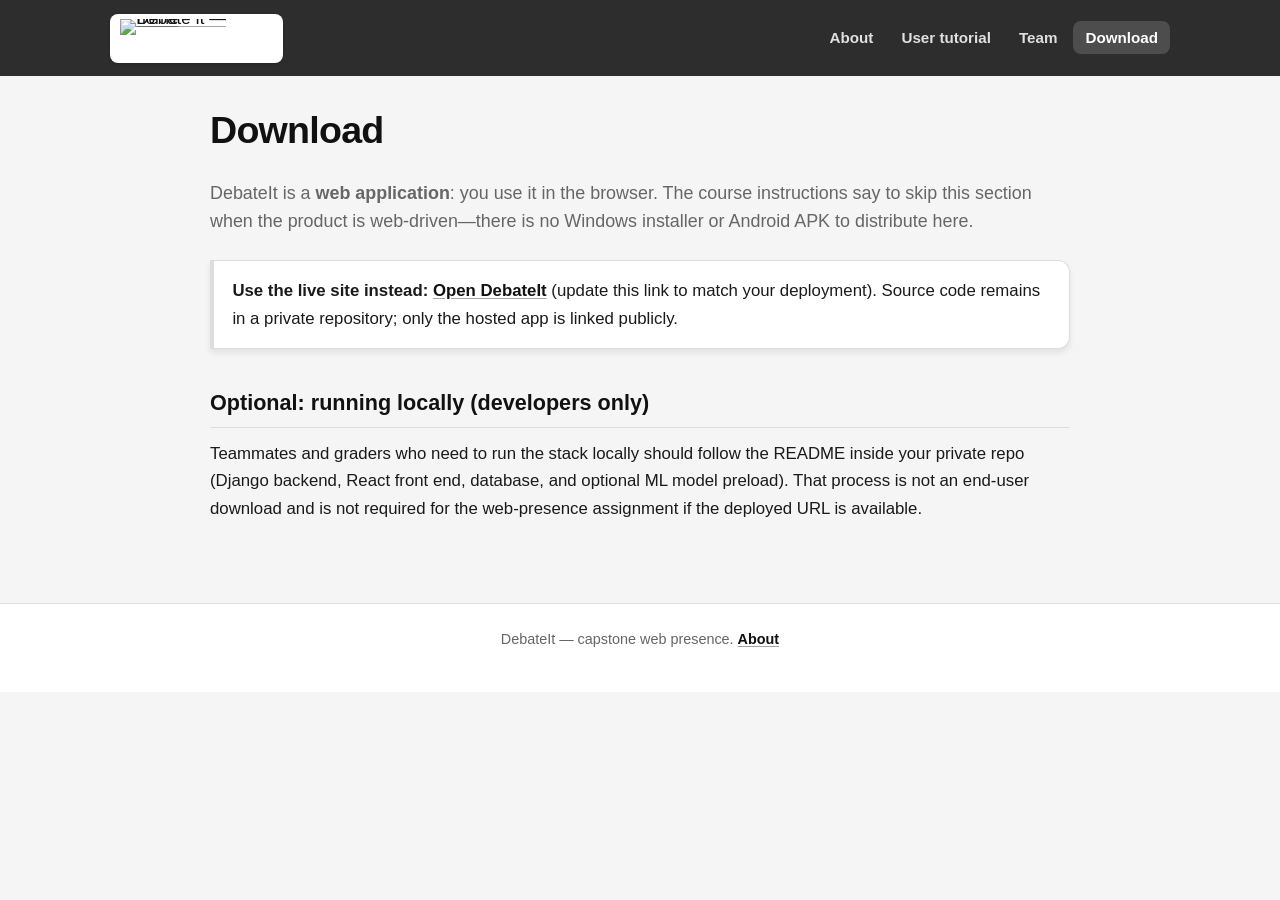
==== download.html @ a7ebaa9a "Add favicon and team resume links Add site favicon (assets/tabLogo.png) and include favicon link in " ====
<!DOCTYPE html>
<html lang="en">
  <head>
    <meta charset="utf-8" />
    <meta name="viewport" content="width=device-width, initial-scale=1" />
    <title>Download — DebateIt</title>
    <link rel="icon" href="assets/tabLogo.png" type="image/png" />
    <link rel="stylesheet" href="styles.css" />
  </head>
  <body>
    <header class="site-header">
      <div class="site-header__inner">
        <a class="logo" href="index.html"><img src="assets/logo.jpg" alt="Debate It — home" width="160" height="40" /></a>
        <nav aria-label="Main">
          <ul>
            <li><a href="index.html">About</a></li>
            <li><a href="tutorial.html">User tutorial</a></li>
            <li><a href="team.html">Team</a></li>
            <li><a href="download.html" aria-current="page">Download</a></li>
          </ul>
        </nav>
      </div>
    </header>

    <main>
      <h1>Download</h1>
      <p class="lead">
        DebateIt is a <strong>web application</strong>: you use it in the browser. The course instructions say to skip this section when the product is web-driven—there is no Windows installer or Android APK to distribute here.
      </p>

      <div class="callout">
        <p>
          <strong>Use the live site instead:</strong>
          <a href="https://debateit.xyz">Open DebateIt</a>
          (update this link to match your deployment). Source code remains in a private repository; only the hosted app is linked publicly.
        </p>
      </div>

      <h2>Optional: running locally (developers only)</h2>
      <p>
        Teammates and graders who need to run the stack locally should follow the README inside your private repo (Django backend, React front end, database, and optional ML model preload). That process is not an end-user download and is not required for the web-presence assignment if the deployed URL is available.
      </p>
    </main>

    <footer class="site-footer">
      <p>DebateIt — capstone web presence. <a href="index.html">About</a></p>
    </footer>
  </body>
</html>
---- styles.css ----
/* DebateIt brochure — theme aligned with mainview (sidebar + light content shell) */
:root {
  /* MainLayout + Sidebar */
  --bg-page: #f5f5f5;
  --bg-chrome: #2d2d2d;
  --bg-chrome-hover: #3d3d3d;
  --bg-chrome-active: #4d4d4d;
  /* Surfaces (auth card, debate cards) */
  --surface: #ffffff;
  --border: #dddddd;
  --border-input: #dddddd;
  --text: #111111;
  --text-body: #1a1a1a;
  --muted: #666666;
  --muted-soft: #999999;
  --accent-red: #e24a4a;
  --radius: 12px;
  --radius-btn: 8px;
  --font: -apple-system, BlinkMacSystemFont, "Segoe UI", Roboto, Oxygen, Ubuntu, Cantarell, "Fira Sans", "Droid Sans", "Helvetica Neue", sans-serif;
  --max: 900px;
  --shadow-card: 0 4px 6px rgba(0, 0, 0, 0.08);
}

*,
*::before,
*::after {
  box-sizing: border-box;
}

html {
  scroll-behavior: smooth;
}

body {
  margin: 0;
  font-family: var(--font);
  background: var(--bg-page);
  color: var(--text-body);
  line-height: 1.65;
  font-size: 1.05rem;
  -webkit-font-smoothing: antialiased;
  -moz-osx-font-smoothing: grayscale;
}

a {
  color: var(--text);
  text-decoration: underline;
  text-decoration-color: rgba(0, 0, 0, 0.35);
  text-underline-offset: 2px;
}

a:hover {
  text-decoration-color: var(--text);
}

.site-header {
  background: var(--bg-chrome);
  border-bottom: none;
  position: sticky;
  top: 0;
  z-index: 10;
}

.site-header__inner {
  max-width: 1100px;
  margin: 0 auto;
  padding: 0.85rem 1.25rem;
  display: flex;
  flex-wrap: wrap;
  align-items: center;
  justify-content: space-between;
  gap: 1rem;
}

.logo {
  display: inline-flex;
  align-items: center;
  line-height: 0;
  background: #fff;
  padding: 0.35rem 0.65rem;
  border-radius: var(--radius-btn);
  border: none;
  box-shadow: 0 1px 3px rgba(0, 0, 0, 0.2);
}

.logo:hover {
  text-decoration: none;
  filter: brightness(1.02);
}

.logo img {
  height: 38px;
  width: auto;
  display: block;
}

nav ul {
  list-style: none;
  margin: 0;
  padding: 0;
  display: flex;
  flex-wrap: wrap;
  gap: 0.25rem;
}

nav a {
  color: #e0e0e0;
  font-size: 0.95rem;
  font-weight: 600;
  text-decoration: none;
  padding: 0.5rem 0.75rem;
  border-radius: var(--radius-btn);
  transition: background-color 0.2s ease, color 0.2s ease;
}

nav a:hover {
  background-color: var(--bg-chrome-hover);
  color: #fff;
  text-decoration: none;
}

nav a[aria-current="page"] {
  background-color: var(--bg-chrome-active);
  color: #fff;
  text-decoration: none;
}

main {
  max-width: var(--max);
  margin: 0 auto;
  padding: 2rem 1.25rem 4rem;
}

main a:not(.btn):not(.logo) {
  font-weight: 600;
}

h1 {
  font-size: clamp(1.85rem, 4vw, 2.35rem);
  letter-spacing: -0.02em;
  margin-top: 0;
  line-height: 1.2;
  color: var(--text);
  font-weight: 700;
}

h2 {
  font-size: 1.35rem;
  margin-top: 2.25rem;
  margin-bottom: 0.75rem;
  color: var(--text);
  border-bottom: 1px solid var(--border);
  padding-bottom: 0.35rem;
  font-weight: 700;
}

h3 {
  font-size: 1.1rem;
  margin-top: 1.5rem;
  color: var(--muted);
  font-weight: 600;
}

p {
  margin: 0 0 1rem;
}

.lead {
  font-size: 1.12rem;
  color: var(--muted);
  margin-bottom: 1.5rem;
  line-height: 1.6;
}

.cta-row {
  display: flex;
  flex-wrap: wrap;
  gap: 0.75rem 1rem;
  margin: 1.5rem 0 2rem;
}

.btn {
  display: inline-block;
  padding: 0.65rem 1.25rem;
  border-radius: var(--radius-btn);
  font-weight: 700;
  font-size: 0.95rem;
  border: 1px solid var(--border);
  background: var(--surface);
  color: var(--text);
  text-decoration: none;
  transition: opacity 0.2s ease, background-color 0.2s ease, border-color 0.2s ease;
}

.btn:hover {
  background: #fafafa;
  border-color: #bbb;
  text-decoration: none;
}

.btn--primary {
  background: #000000;
  border-color: #000000;
  color: #fff;
}

.btn--primary:hover {
  opacity: 0.9;
  filter: none;
  text-decoration: none;
}

.figure {
  margin: 1.5rem 0;
  padding: 1rem;
  background: var(--surface);
  border: 1px solid var(--border);
  border-radius: var(--radius);
  text-align: center;
  box-shadow: var(--shadow-card);
}

.figure img,
.figure svg {
  max-width: 100%;
  height: auto;
  border-radius: var(--radius-btn);
}

.caption {
  margin: 0.75rem 0 0;
  font-size: 0.9rem;
  color: var(--muted);
}

.caption a {
  font-weight: 600;
}

.tag-list {
  display: flex;
  flex-wrap: wrap;
  gap: 0.5rem;
  margin: 1rem 0 0;
  padding: 0;
  list-style: none;
}

.tag-list li {
  background: var(--surface);
  border: 1px solid var(--border);
  padding: 0.4rem 0.85rem;
  border-radius: 999px;
  font-size: 0.85rem;
  color: var(--text-body);
  font-weight: 500;
  box-shadow: 0 1px 2px rgba(0, 0, 0, 0.04);
}

.callout {
  border-left: 4px solid var(--bg-chrome);
  padding: 1rem 1.15rem;
  margin: 1.5rem 0;
  background: var(--surface);
  border-radius: 0 var(--radius) var(--radius) 0;
  box-shadow: var(--shadow-card);
  border: 1px solid var(--border);
  border-left-width: 4px;
}

.callout p:last-child {
  margin-bottom: 0;
}

code {
  font-family: source-code-pro, Menlo, Monaco, Consolas, "Courier New", monospace;
  font-size: 0.9em;
  background: #eeeeee;
  padding: 0.15rem 0.4rem;
  border-radius: 4px;
  color: var(--text);
}

.site-footer {
  border-top: 1px solid var(--border);
  padding: 1.5rem 1.25rem;
  text-align: center;
  color: var(--muted);
  font-size: 0.9rem;
  background: var(--surface);
}

.site-footer a {
  font-weight: 600;
}

/* Team alternating layout */
.team-member {
  display: grid;
  grid-template-columns: 1fr;
  gap: 1.25rem;
  align-items: start;
  margin: 2.5rem 0;
  padding: 1.5rem 0;
  border-bottom: 1px solid var(--border);
}

.team-member:last-child {
  border-bottom: none;
}

@media (min-width: 700px) {
  .team-member {
    grid-template-columns: minmax(160px, 220px) 1fr;
  }

  .team-member--flip {
    grid-template-columns: 1fr minmax(160px, 220px);
  }

  .team-member--flip .team-member__photo {
    order: 2;
  }

  .team-member--flip .team-member__bio {
    order: 1;
  }
}

.team-member__photo {
  margin: 0;
}

.team-member__photo img {
  width: 100%;
  max-width: 220px;
  aspect-ratio: 1;
  object-fit: cover;
  border-radius: var(--radius);
  border: 3px solid #000000;
  display: block;
  box-shadow: var(--shadow-card);
}

.team-member__name {
  margin: 0 0 0.25rem;
  font-size: 1.35rem;
  font-weight: 700;
  color: var(--text);
}

.team-member__role {
  margin: 0 0 1rem;
  color: var(--muted);
  font-size: 0.95rem;
  font-weight: 600;
}

.team-bio-heading {
  font-size: 0.75rem;
  margin: 1.25rem 0 0.5rem;
  color: var(--muted-soft);
  border-bottom: none;
  text-transform: uppercase;
  letter-spacing: 0.06em;
  font-weight: 600;
}

.team-member__bio-write {
  margin: 0 0 0.5rem;
  padding: 1rem 1.1rem;
  background: var(--surface);
  border: 1px dashed var(--border);
  border-radius: var(--radius);
  box-shadow: 0 1px 3px rgba(0, 0, 0, 0.05);
}

.team-member__bio-write p:last-child {
  margin-bottom: 0;
}

.contact-icons {
  display: flex;
  flex-wrap: wrap;
  align-items: center;
  gap: 0.65rem;
  margin-top: 1.25rem;
  padding: 0;
}

.contact-icons__link {
  display: inline-flex;
  align-items: center;
  justify-content: center;
  width: 46px;
  height: 46px;
  border-radius: var(--radius-btn);
  background: var(--surface);
  border: 1px solid var(--border);
  color: var(--text);
  text-decoration: none;
  transition: background-color 0.2s ease, border-color 0.2s ease;
}

.contact-icons__link:hover {
  background: var(--bg-page);
  border-color: #000000;
  color: var(--text);
  text-decoration: none;
}

.contact-icons__svg {
  display: block;
  pointer-events: none;
}

.contact-icons__hint {
  margin: 0.5rem 0 0;
  color: var(--muted);
}

.team-member__resume-btn {
  display: inline-flex;
  align-items: center;
  justify-content: center;
  margin: 0;
  min-height: 46px;
  padding: 0 1rem;
  font-size: 0.9rem;
  font-weight: 600;
  line-height: 1.2;
  text-decoration: none;
  border-radius: var(--radius-btn);
  background: var(--surface);
  border: 1px solid var(--border);
  color: var(--text);
  transition: background-color 0.2s ease, border-color 0.2s ease;
}

.team-member__resume-btn:hover {
  background: var(--bg-page);
  border-color: #000000;
  color: var(--text);
  text-decoration: none;
}

/* Tutorial steps — card stack like in-app panels */
.steps {
  counter-reset: step;
  list-style: none;
  padding: 0;
  margin: 1.5rem 0;
}

.steps li {
  position: relative;
  padding: 1rem 1rem 1rem 3.25rem;
  margin-bottom: 0.75rem;
  background: var(--surface);
  border: 1px solid var(--border);
  border-radius: var(--radius);
  box-shadow: 0 1px 3px rgba(0, 0, 0, 0.06);
}

.steps li::before {
  counter-increment: step;
  content: counter(step);
  position: absolute;
  left: 1rem;
  top: 1rem;
  width: 1.75rem;
  height: 1.75rem;
  line-height: 1.75rem;
  text-align: center;
  font-weight: 700;
  font-size: 0.9rem;
  background: #000000;
  color: #fff;
  border-radius: 50%;
}

ol.simple {
  padding-left: 1.25rem;
}

ol.simple li {
  margin-bottom: 0.5rem;
}
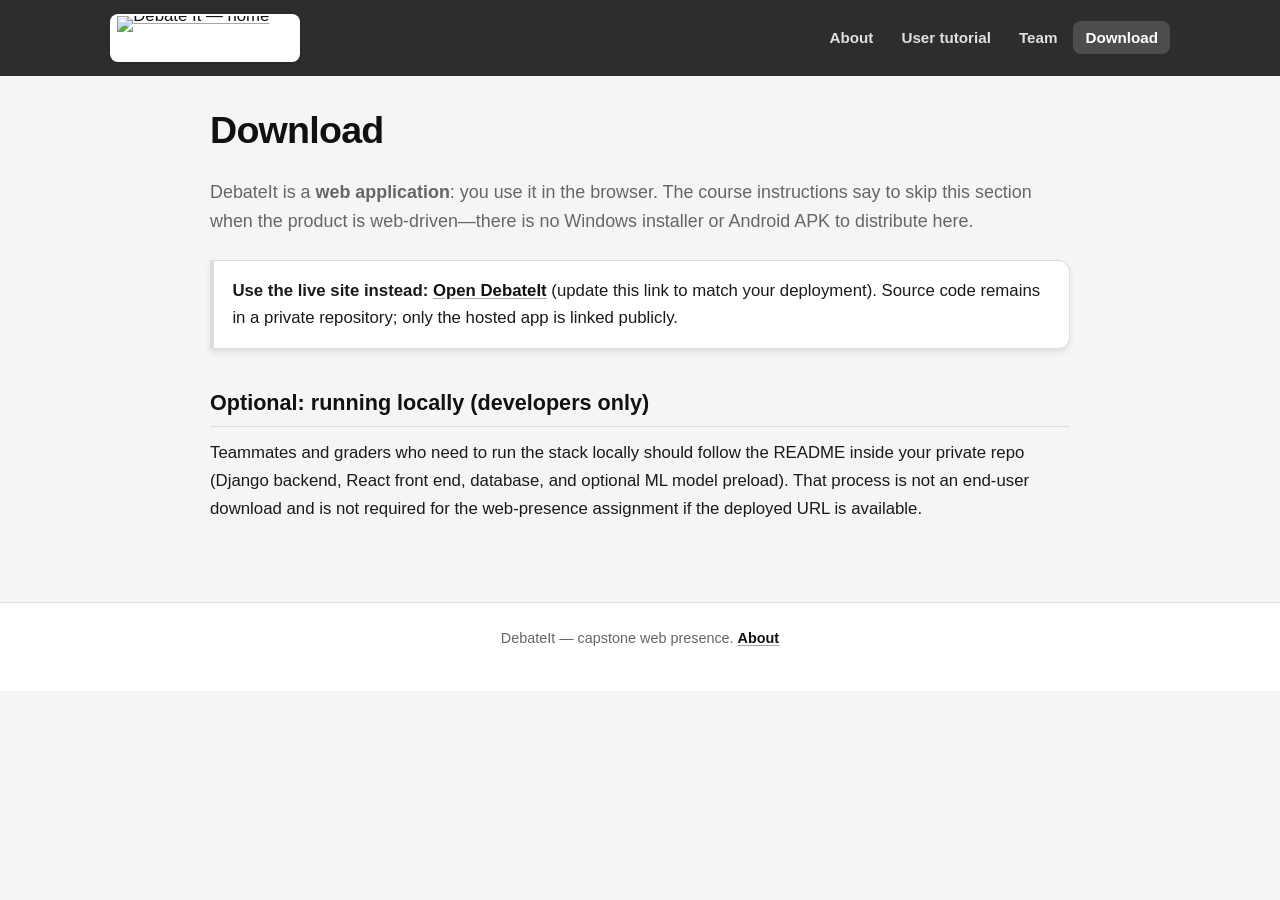
==== commit 04bb2bb8: "added screenshots, fixed consistency in team tab" ====
--- a/download.html
+++ b/download.html
@@ -10,7 +10,7 @@
   <body>
     <header class="site-header">
       <div class="site-header__inner">
-        <a class="logo" href="index.html"><img src="assets/logo.jpg" alt="Debate It — home" width="160" height="40" /></a>
+        <a class="logo" href="index.html"><img src="assets/logo.jpg" alt="Debate It — home" width="176" height="44" /></a>
         <nav aria-label="Main">
           <ul>
             <li><a href="index.html">About</a></li>
--- a/styles.css
+++ b/styles.css
@@ -77,7 +77,7 @@
   align-items: center;
   line-height: 0;
   background: #fff;
-  padding: 0.35rem 0.65rem;
+  padding: 0.15rem 0.45rem;
   border-radius: var(--radius-btn);
   border: none;
   box-shadow: 0 1px 3px rgba(0, 0, 0, 0.2);
@@ -89,7 +89,7 @@
 }
 
 .logo img {
-  height: 38px;
+  height: 44px;
   width: auto;
   display: block;
 }
@@ -189,7 +189,14 @@
   background: var(--surface);
   color: var(--text);
   text-decoration: none;
-  transition: opacity 0.2s ease, background-color 0.2s ease, border-color 0.2s ease;
+  cursor: pointer;
+  transition:
+    background-color 0.2s ease,
+    border-color 0.2s ease,
+    color 0.2s ease,
+    transform 0.18s ease,
+    box-shadow 0.18s ease,
+    opacity 0.2s ease;
 }
 
 .btn:hover {
@@ -202,12 +209,36 @@
   background: #000000;
   border-color: #000000;
   color: #fff;
+  box-shadow: 0 2px 8px rgba(0, 0, 0, 0.18);
 }
 
 .btn--primary:hover {
-  opacity: 0.9;
-  filter: none;
-  text-decoration: none;
+  background: #2d2d2d;
+  border-color: #2d2d2d;
+  transform: translateY(-2px);
+  box-shadow: 0 6px 16px rgba(0, 0, 0, 0.28);
+  text-decoration: none;
+}
+
+.btn--primary:active {
+  transform: translateY(0);
+  box-shadow: 0 2px 6px rgba(0, 0, 0, 0.22);
+}
+
+.btn--primary:focus-visible {
+  outline: 2px solid #000000;
+  outline-offset: 3px;
+}
+
+@media (prefers-reduced-motion: reduce) {
+  .btn {
+    transition-duration: 0.01ms;
+  }
+
+  .btn--primary:hover,
+  .btn--primary:active {
+    transform: none;
+  }
 }
 
 .figure {
@@ -235,6 +266,122 @@
 
 .caption a {
   font-weight: 600;
+}
+
+.screenshot-grid {
+  display: grid;
+  grid-template-columns: repeat(auto-fit, minmax(min(100%, 300px), 1fr));
+  gap: 1.25rem;
+  margin-top: 1rem;
+}
+
+.screenshot-grid .figure {
+  margin: 0;
+}
+
+.screenshot-thumb {
+  display: block;
+  text-decoration: none;
+  color: inherit;
+  cursor: zoom-in;
+  border-radius: var(--radius-btn);
+  overflow: hidden;
+  outline-offset: 3px;
+}
+
+.screenshot-thumb:focus-visible {
+  outline: 2px solid var(--text);
+}
+
+.screenshot-thumb img {
+  display: block;
+  width: 100%;
+  height: auto;
+}
+
+body:has(#screenshot-lightbox[open]) {
+  overflow: hidden;
+}
+
+.lightbox {
+  padding: 0;
+  border: none;
+  margin: 0;
+  max-width: none;
+  max-height: none;
+  width: 100%;
+  height: 100%;
+  background: transparent;
+}
+
+.lightbox::backdrop {
+  background: rgba(0, 0, 0, 0.78);
+}
+
+.lightbox__scrim {
+  display: flex;
+  align-items: center;
+  justify-content: center;
+  box-sizing: border-box;
+  min-height: 100dvh;
+  min-width: 100%;
+  padding: 1rem;
+  cursor: zoom-out;
+}
+
+.lightbox__panel {
+  position: relative;
+  box-sizing: border-box;
+  max-width: min(96vw, 1600px);
+  max-height: 92vh;
+  padding: 2.75rem 1.25rem 1.25rem;
+  overflow: auto;
+  cursor: default;
+  background: var(--surface);
+  border-radius: var(--radius);
+  box-shadow: 0 12px 40px rgba(0, 0, 0, 0.35);
+}
+
+.lightbox__close-form {
+  position: absolute;
+  top: 0.65rem;
+  right: 0.65rem;
+  margin: 0;
+}
+
+.lightbox__close {
+  margin: 0;
+  font: inherit;
+  font-size: 0.85rem;
+  font-weight: 600;
+  padding: 0.45rem 0.95rem;
+  border-radius: var(--radius-btn);
+  border: 1px solid var(--border);
+  background: var(--bg-page);
+  color: var(--text);
+  cursor: pointer;
+}
+
+.lightbox__close:hover {
+  background: var(--surface);
+  border-color: var(--text);
+}
+
+.lightbox__img {
+  display: block;
+  width: auto;
+  max-width: 100%;
+  height: auto;
+  max-height: calc(92vh - 5.5rem);
+  margin: 0 auto;
+  object-fit: contain;
+}
+
+.lightbox__caption {
+  margin: 0.85rem 0 0;
+  font-size: 0.9rem;
+  color: var(--muted);
+  text-align: center;
 }
 
 .tag-list {
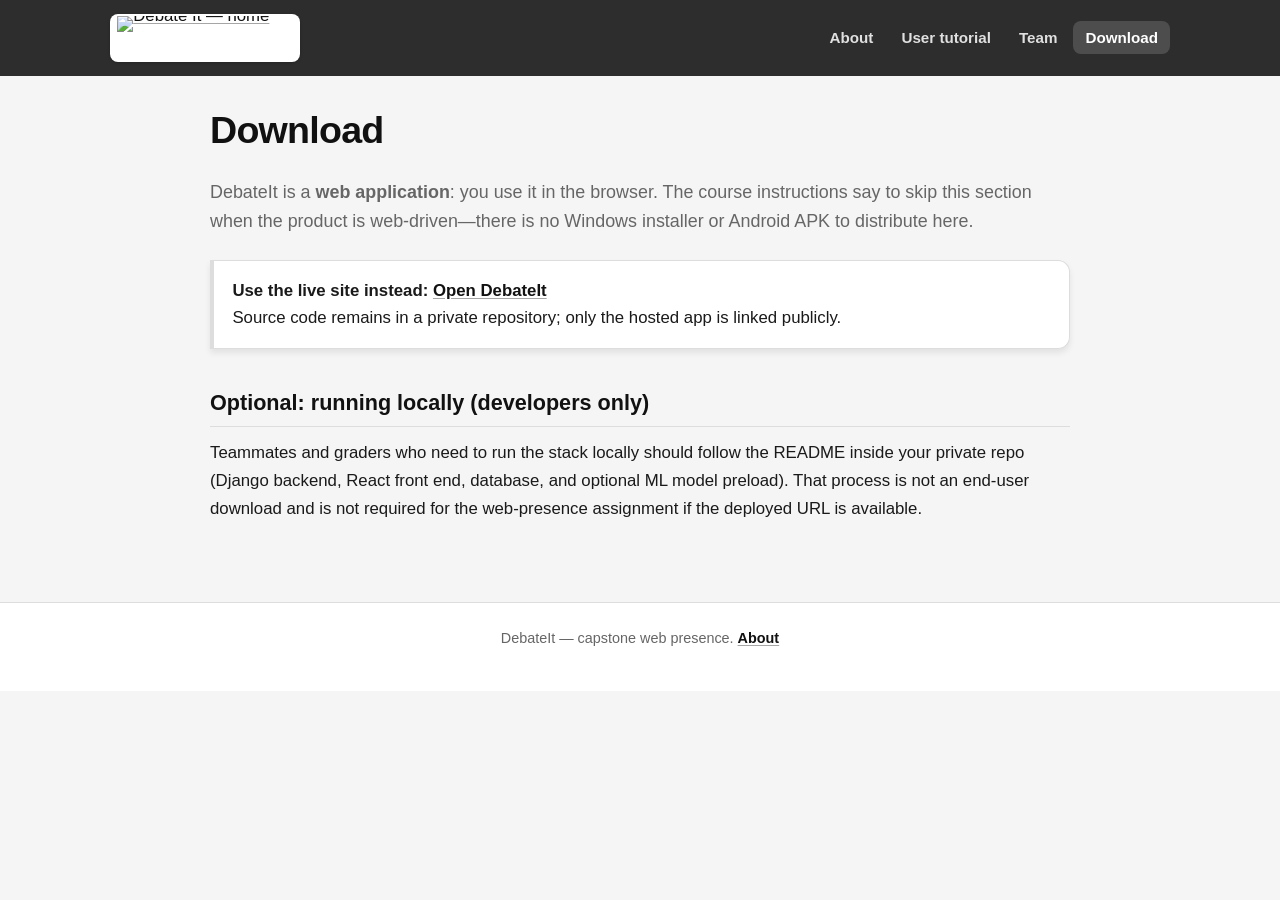
==== commit 3a6621e9: "Cleaned up website" ====
--- a/download.html
+++ b/download.html
@@ -32,7 +32,8 @@
         <p>
           <strong>Use the live site instead:</strong>
           <a href="https://debateit.xyz">Open DebateIt</a>
-          (update this link to match your deployment). Source code remains in a private repository; only the hosted app is linked publicly.
+          <br />
+          Source code remains in a private repository; only the hosted app is linked publicly.
         </p>
       </div>
 
